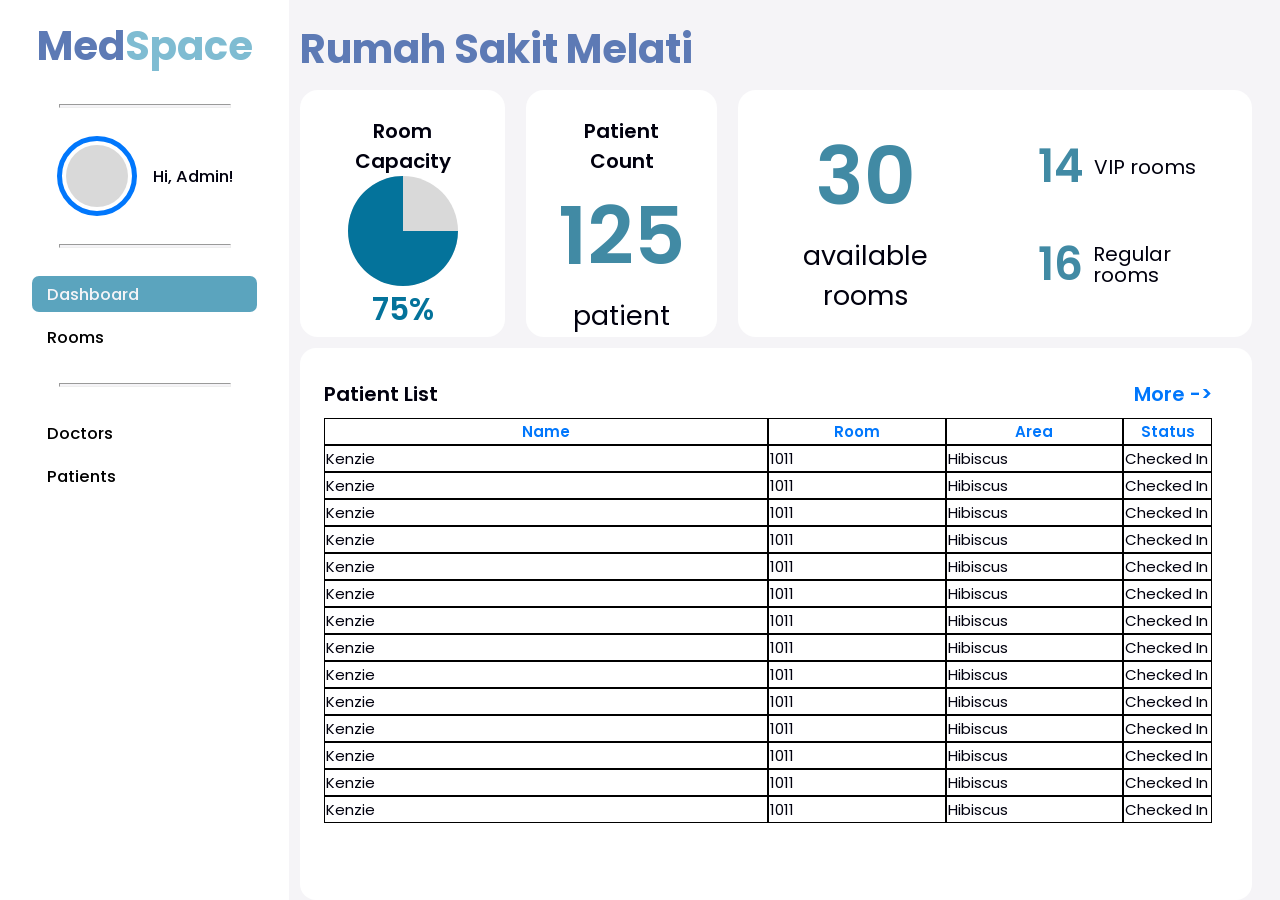
==== final/index.html @ 4d07989c "Finalize" ====
<!DOCTYPE html>
<html lang="en">
<head>
    <meta charset="UTF-8">
    <meta name="viewport" content="width=device-width, initial-scale=1.0">
    <title>Dashboard</title>
    <link href="css/style.css" rel="stylesheet">
    <link rel="preconnect" href="https://fonts.gstatic.com" crossorigin>
    <link href="https://fonts.googleapis.com/css2?family=Poppins:ital,wght@0,100;0,200;0,300;0,400;0,500;0,600;0,700;0,800;0,900;1,100;1,200;1,300;1,400;1,500;1,600;1,700;1,800;1,900&display=swap" rel="stylesheet">

</head>
<body>
    <nav>
        <div class="no-margin">
            <span class="Med">Med</span><span Class="Space">Space</span>
        </div>
        <div class="flex-row list-a">
                <div class = "active box-nav no-margin">
                    <a href="index.html"><p class="no-margin ">Dashboard</p></a>
                </div>
    
                
                    <div class = "nonactive box-nav no-margin">
                        <a href="room.html"><p class="no-margin ">Rooms</p></a>
                    </div>
                
                <div class = "nonactive box-nav no-margin">
                    <a href="docter.html"><p class="no-margin ">Doctors</p></a>
                </div>
    
                
                    <div class = "nonactive box-nav no-margin">
                        <a href="patient.html"><p class="no-margin "> Patients</p></a>
                    </div>
                
        </div>
    </nav>
    <div class="flex-all">
        <aside class="flex-col noscroll">
            <h1 class="no-margin"><span class="Med">Med</span><span Class="Space">Space</span></h1>
            <hr class="no-margin">
            <div class="admin-profile flex-row">
                <svg class="profile-pic" xmlns="http://www.w3.org/2000/svg" width="80" height="80" viewBox="0 0 80 80" fill="none">
                <circle cx="40" cy="40" r="31" fill="#D9D9D9"/>
                <circle cx="40" cy="40" r="37.5" stroke="#0177FC" stroke-width="5"/>
                </svg>
    
                <div class="namadiv">
                    <h2 class="nama">Hi, Admin!</h2>
                </div>
            </div>
            <hr class="no-margin">
    
            <div class="no-margin bounding-box">
                <div class = "active box no-margin">
                    <a href="index.html"><p class="no-margin ">Dashboard</p></a>
                </div>
    
                <div class="no-margin bounding-box">
                    <div class = "nonactive box no-margin">
                        <a href="room.html"><p class="no-margin ">Rooms</p></a>
                    </div>
                </div>
            </div>
    
            <hr class="no-margin">
    
            <div class="no-margin bounding-box">
                <div class = "nonactive box no-margin">
                    <a href="docter.html"><p class="no-margin ">Doctors</p></a>
                </div>
    
                <div class="no-margin bounding-box">
                    <div class = "nonactive box no-margin">
                        <a href="patient.html"><p class="no-margin ">Patients</p></a>
                    </div>
                </div>
            </div>
        </aside>

        <!-------DASHBOARD------>

        <div class="dashboard-frame">
            <h1 class="no-margin bigger-logo"><span Class="Hos-Name">Rumah Sakit Melati</span></h1>

            <div class="info-frame">
                <div class="info-isi">
                    <h2 class="no-margin info-title">Room Capacity</h2>
                    <div class="circle no-margin">
                        <svg xmlns="http://www.w3.org/2000/svg" width="110" height="110" viewBox="0 0 110 110" fill="none">
                            <circle cx="55" cy="55" r="55" fill="#D9D9D9"/>
                            <path d="M110 55C110 65.878 106.774 76.5117 100.731 85.5564C94.6874 94.6011 86.0975 101.651 76.0476 105.813C65.9977 109.976 54.939 111.065 44.27 108.943C33.6011 106.821 23.801 101.583 16.1091 93.8909C8.41724 86.199 3.179 76.3989 1.05681 65.73C-1.06538 55.061 0.023806 44.0023 4.18663 33.9524C8.34945 23.9025 15.3989 15.3126 24.4436 9.26917C33.4883 3.22569 44.122 -1.29719e-07 55 0L55 55H110Z" fill="#04739B"/>
                          </svg>
                        </div>
                    <h3 class="no-margin info-detail" id="percentage">75%</h3>
                </div>

                <div class="info-isi">
                    <h2 class="no-margin info-title">Patient Count</h2>
                    <h4 class="patient-count no-margin">125</h4>
                    <h3 class="no-margin info-detail" id="patient-label">patient</h3>
                </div>

                <div class="info-isi ">
                    <!-- <h2 class="no-margin info-title">Room Count</h2>
                    <h4 class="patient-count no-margin">30</h4>
                    <h3 class="no-margin info-detail" id="patient-label">available rooms</h3> -->

                    <div class="count">
                        <div class="text-count1">
                            <h4 class="patient-count no-margin">30</h4>
                            <h3 class="no-margin info-detail" id="patient-label">available rooms</h3>
                        </div>

                        <div class="text-container">
                            <div class="text-count2">
                                <h4 class="room-count no-margin">14</h4>
                                <h3 class="no-margin info-detail" id="room-label">VIP rooms</h3>
                            </div>

                            <div class="text-count2">
                                <h4 class="room-count no-margin">16</h4>
                                <h3 class="no-margin info-detail" id="room-label">Regular rooms</h3>
                            </div>
                        </div>

                    </div>
                </div>
            </div>

            <div class="tabel-pasien">
                <div class="header-patient">
                    <h5 class="no-margin" id="patient-list">Patient List</h5>
                    <a class="button-text">More -></a>
                </div>
                <table>
                    <tr>
                        <th class="header-table table-name">Name</th>
                        <th class="header-table table-room">Room</th>
                        <th class="header-table table-area">Area</th>
                        <th class="header-table table-status">Status</th>
                    </tr>

                    <tr>
                        <td class="data-table table-name">Kenzie</th>
                        <td class="data-table table-room">1011</td>
                        <td class="data-table table-area">Hibiscus</td>
                        <td class="data-table table-status">Checked In</td>
                    </tr>
                    <tr>
                        <td class="data-table table-name">Kenzie</th>
                        <td class="data-table table-room">1011</td>
                        <td class="data-table table-area">Hibiscus</td>
                        <td class="data-table table-status">Checked In</td>
                    </tr>
                    <tr>
                        <td class="data-table table-name">Kenzie</th>
                        <td class="data-table table-room">1011</td>
                        <td class="data-table table-area">Hibiscus</td>
                        <td class="data-table table-status">Checked In</td>
                    </tr>
                    <tr>
                        <td class="data-table table-name">Kenzie</th>
                        <td class="data-table table-room">1011</td>
                        <td class="data-table table-area">Hibiscus</td>
                        <td class="data-table table-status">Checked In</td>
                    </tr>
                    <tr>
                        <td class="data-table table-name">Kenzie</th>
                        <td class="data-table table-room">1011</td>
                        <td class="data-table table-area">Hibiscus</td>
                        <td class="data-table table-status">Checked In</td>
                    </tr>
                    <tr>
                        <td class="data-table table-name">Kenzie</th>
                        <td class="data-table table-room">1011</td>
                        <td class="data-table table-area">Hibiscus</td>
                        <td class="data-table table-status">Checked In</td>
                    </tr>
                    <tr>
                        <td class="data-table table-name">Kenzie</th>
                        <td class="data-table table-room">1011</td>
                        <td class="data-table table-area">Hibiscus</td>
                        <td class="data-table table-status">Checked In</td>
                    </tr>
                    <tr>
                        <td class="data-table table-name">Kenzie</th>
                        <td class="data-table table-room">1011</td>
                        <td class="data-table table-area">Hibiscus</td>
                        <td class="data-table table-status">Checked In</td>
                    </tr>
                    <tr>
                        <td class="data-table table-name">Kenzie</th>
                        <td class="data-table table-room">1011</td>
                        <td class="data-table table-area">Hibiscus</td>
                        <td class="data-table table-status">Checked In</td>
                    </tr>
                    <tr>
                        <td class="data-table table-name">Kenzie</th>
                        <td class="data-table table-room">1011</td>
                        <td class="data-table table-area">Hibiscus</td>
                        <td class="data-table table-status">Checked In</td>
                    </tr>
                    <tr></tr>
                        <td class="data-table table-name">Kenzie</th>
                        <td class="data-table table-room">1011</td>
                        <td class="data-table table-area">Hibiscus</td>
                        <td class="data-table table-status">Checked In</td>
                    </tr>
                    <tr>
                        <td class="data-table table-name">Kenzie</th>
                        <td class="data-table table-room">1011</td>
                        <td class="data-table table-area">Hibiscus</td>
                        <td class="data-table table-status">Checked In</td>
                    </tr>
                    <tr>
                        <td class="data-table table-name">Kenzie</th>
                        <td class="data-table table-room">1011</td>
                        <td class="data-table table-area">Hibiscus</td>
                        <td class="data-table table-status">Checked In</td>
                    </tr>
                    <tr>
                        <td class="data-table table-name">Kenzie</th>
                        <td class="data-table table-room">1011</td>
                        <td class="data-table table-area">Hibiscus</td>
                        <td class="data-table table-status">Checked In</td>
                        </tr>
                </table>
            </div>
        </div>
    </div>
        
    
</body>
</html>
---- final/css/style.css ----
@import url('https://fonts.googleapis.com/css2?family=Poppins:ital,wght@0,100;0,200;0,300;0,400;0,500;0,600;0,700;0,800;0,900;1,100;1,200;1,300;1,400;1,500;1,600;1,700;1,800;1,900&display=swap');



nav {
    visibility: hidden;
    width: 100%;
    background-color: #fff;
    margin-top: 0;
    display: flex;
    justify-content: space-around;
    padding: 1rem;
    position: fixed;
    top: 0;
    margin-bottom: 2rem;
}

.list-a {
    align-items: stretch;
}

.box-nav {
    width: 100% !important;
    display: flex;
    justify-content: center;
    align-items: center;
    gap: 5px;
    border-radius: 7px;
}

.no-margin {
    margin: 0;
    padding: 0;
}

.flex-all {
    width: 100vw;
    height: 100vh;
    margin: 0;
    padding: 0;
    background: #F5F4F7;
    display: flex;
    align-items: center;
    flex-direction: row;
    flex-shrink: 0;
    min-height: 0;
    flex: 1;
}

body {
    width: 100vw;
    height: 100vh;
    margin: 0;
    padding: 0;
    background: #F5F4F7;
}

aside {
    visibility: visible;
    width: fit-content;
    background-color: #fff;
    margin-top: 0;
    padding: 1rem 2rem;
    /* z-index: 2; */
    flex: 0 0 239px;
    /* visibility: hidden; */
}

.flex-row {
    display: flex;
    flex-direction: row;
    align-items: center;
    gap: var(--gap, 1rem);
}

.flex-col {
    display: flex;
    flex-direction: column;
    align-items: center;
    gap: 28px;
}

.login-form {
    width: 20em;
    margin: auto;
}



.nama {
    color: #00000E;
    font-family: Poppins;
    font-size: 16.69px;
    font-style: normal;
    font-weight: 500;
    line-height: normal;
}

.namadiv {
    vertical-align: middle;
}

.profile-pic {
    width: 80px;
    height: 80px;
}

hr {
    width: 170px;
    height: 2px;
    background: #F5F4F7;
}

.Med {
    color: #5D7AB5;
    font-family: Poppins;
    font-size: 40px;
    font-style: normal;
    font-weight: 700;
    line-height: normal;
}

.Hos-Name {
    color: #5D7AB5;
    font-family: Poppins;
    font-size: 40px;
    font-style: normal;
    font-weight: 700;
    line-height: normal;
}

.Space {
    color: #7FBCD2;
    font-family: Poppins;
    font-size: 40px;
    font-style: normal;
    font-weight: 700;
    line-height: normal;
}

.admin-profile {
    width: fit-content;
    height: 80px;
}

.bounding-box {
    display: flex;
    flex-direction: column;
    align-items: flex-start;
    gap: 7px;
}

.box {
    display: flex;
    width: 205px;
    padding: 5px 5px 5px 15px;
    align-items: center;
    gap: 5px;
    border-radius: 7px;
}

.active {
    background: rgba(4, 115, 155, 0.65);
}

.active a {
    color: #F5F4F7;
    font-family: Poppins;
    font-size: 16.69px;
    font-style: normal;
    font-weight: 500;
    line-height: normal;
}

.nonactive a {
    color: #000000;
    font-family: Poppins;
    font-size: 16.69px;
    font-style: normal;
    font-weight: 500;
    line-height: normal;
}

/* .link-active {
    color: #F5F4F7;
    font-family: Poppins;
    font-size: 16.69px;
    font-style: normal;
    font-weight: 500;
    line-height: normal;
}

.link-nonactive {
    color: #000000;
    font-family: Poppins;
    font-size: 16.69px;
    font-style: normal;
    font-weight: 500;
    line-height: normal;
} */

a {
    text-decoration: none;
}

.noscroll {
    height: 100vh;
    position: fixed;
    top: 0;
    bottom: 0;
    overflow-y: scroll;
    overflow-x: hidden;
}

.dashboard-frame {
    display: flex;
    width: 76vw;
    padding: 5px 28px 0px 0px;
    flex-direction: column;
    justify-content: center;
    align-items: flex-start;
    gap: 11px;
    flex-shrink: 0;
    align-self: stretch;


    min-height: 0;
    flex: 1;
    /* overflow-y: auto; */
    margin-left: 300px;
}

.bigger-logo {
    font-size: 64px;
}

.info-frame {
    display: flex;
    align-items: flex-start;
    gap: 21px;
    height: 247px;
    align-self: stretch;
    flex-basis: 5;
    flex-shrink: 0;
}

.info-isi {
    display: flex;
    padding: 26px 29px;
    flex-direction: column;
    justify-content: space-between;
    align-items: center;
    align-self: stretch;
    border-radius: 18px;
    background: #FFF;

}

.circle {
    display: flex;
    flex: 1 1 auto;
    justify-content: center;
    align-items: center;
}

.info-title {
    color: #00000E;
    font-family: Poppins;
    font-size: 20px;
    font-style: normal;
    font-weight: 600;
    line-height: normal;
    text-align: center;
}

.info-detail {
    color: #04739B;
    font-family: Poppins;
    font-size: 31.217px;
    font-style: normal;
    font-weight: 600;
    line-height: normal;
}

.patient-count {
    color: #418AA4;
    text-align: center;
    font-family: Poppins;
    font-size: 80.362px;
    font-style: normal;
    font-weight: 600;
    line-height: normal;
}

#patient-label {
    color: #00000E;
    text-align: center;
    font-family: Poppins;
    font-size: 26.93px;
    font-style: normal;
    font-weight: 400;
    line-height: normal;
}

.count {
    display: flex;
    justify-content: center;
    align-items: center;
    gap: 73px;
}

.isi-big {
    display: flex;
    padding: 23px 37px;
    flex-direction: column;
    align-items: center;
    flex: 1 0 0;
    align-self: stretch;
}

.text-container {
    display: flex;
    flex-direction: column;
    align-items: flex-start;
    gap: 30px;
}

.text-count2 {
    display: flex;
    align-items: center;
    gap: 10px;
}

.room-count {
    color: #418AA4;
    text-align: center;
    font-family: Poppins;
    font-size: 45.162px;
    font-style: normal;
    font-weight: 600;
    line-height: normal;

}

#room-label {
    color: #00000E;
    font-family: Poppins;
    font-size: 20px;
    font-style: normal;
    font-weight: 400;
    line-height: 104%;
    /* 17.607px */
    text-align: left;
}

.tabel-pasien {
    display: flex;
    padding: 31px 40px 31px 24px;
    flex-direction: column;
    align-items: center;
    gap: 9px;
    align-self: stretch;
    border-radius: 16px;
    background: #FFF;

    flex: 1;
    overflow-y: auto;
}

table {
    width: 100%;
    border-spacing: 0;
}

.header-patient {
    display: flex;
    justify-content: space-between;
    align-items: flex-start;
    align-self: stretch;
}

#patient-list {
    color: #00000E;
    font-family: Poppins;
    font-size: 20px;
    font-style: normal;
    font-weight: 600;
    line-height: normal;
}

.button-text {
    color: #0177FC;
    text-align: right;
    font-family: Poppins;
    font-size: 20px;
    font-style: normal;
    font-weight: 600;
    line-height: normal;
}

.header-table {
    color: #0177FC;
    text-align: center;
    font-family: Poppins;
    font-size: 15px;
    font-style: normal;
    font-weight: 600;
    line-height: normal;
}

.table-name {
    width: 50%
}

.table-room {
    width: 20%
}

.table-area {
    width: 20%
}

.table-status {
    width: 10%
}

th,
td {
    border: #000000 1px solid;
}

.data-table {
    color: #00000E;
    font-family: Poppins;
    font-size: 15px;
    font-style: normal;
    font-weight: 400;
    line-height: normal;
}

.heading1 {
    gap: 0 !important;
    align-items: flex-start;
}

.sublocation {
    color: #000;
    font-family: Poppins;
    font-size: 20px;
    font-style: normal;
    font-weight: 500;
    line-height: normal;
}

.room-number {
    color: #FFF;
    font-family: Poppins;
    font-size: 20px;
    font-style: normal;
    font-weight: 500;
    line-height: normal;
}

.availabilty {
    color: #FFF;
    font-family: Poppins;
    font-size: 15px;
    font-style: normal;
    font-weight: 500;
    line-height: normal;
}

.room-frame {
    display: flex;
    width: 71px !important;
    height: 53px !important;
    padding: 16px 60px;
    flex-direction: column;
    justify-content: center;
    align-items: center;
    flex-shrink: 0;
}

.avail {
    background: #04739B;
}

.flex-wrap {
    display: flex;
    align-items: flex-start;
    align-content: flex-start;
    gap: 20px;
    flex: 1 0 0;
    align-self: stretch;
    flex-wrap: wrap;
    flex: 1;
    overflow-y: auto;
}

.no-avail {
    background: #7FBCD2;
}

/* DIALOG */

dialog {
    position: absolute;
    top: 0;
    bottom: 0;
    left: 0;
    right: 0;

    margin: auto;
    padding: 2em 4em;
    border-width: 0;
}

dialog>table {
    margin-top: 1em;
    margin-bottom: 1em;
}

dialog td {
    border-width: 0 !important;
}

dialog button {
    width: 100%;
    padding: .7em;
    background-color: #7FBCD2;
    color: #fff;
    border: none;
    border-radius: 5px;
    font-size: 1.2em;
    font-weight: bold;
    cursor: pointer;
    transition: background-color 0.3s;
}

dialog button:hover {
    background-color: #5D7AB5;
}

.dropdown {
    width: 100%;
}

.dropdown select {
    width: 109%;
    padding: 5px;
}

.button-row {
    margin-top: 1em;
    width: 100%;
}

td input {
    width: 100%;
    padding: 5px;
}



#nosave {
    background: rgba(165, 71, 71, 0.0);
    border: 2px solid #6e060d;
    color: #6e060d;
}

#nosave:hover {
    background: #9B040D;
    color: #FFF
}

/* LOGIN PAGE */


form input[type="submit"] {
    width: 100%;
    padding: .7em;
    background-color: #7FBCD2;
    color: #fff;
    border: none;
    border-radius: 5px;
    font-size: 1.2em;
    font-weight: bold;
    cursor: pointer;
    transition: background-color 0.3s;
}

form input[type="submit"]:hover {
    background-color: #5D7AB5;
}

.body-login {
    display: flex;
    justify-content: center;
    align-items: center;
    height: 100vh;
}

/* FORMS */
form {
    width: 100%;
    display: flex;
    flex-direction: column;
    align-items: center;
}

.field {
    display: flex;
    width: calc(100% - 2em);
    padding: 0.5em 1em;
    justify-content: center;
    align-items: center;
    border-radius: .5em;
    background: rgba(127, 188, 210, 0.25);
    box-shadow: none !important;
    border: none !important;
}

.login-button {
    margin-top: 1.2em;
    width: 70% !important;
    align-self: auto;
}

.login-field {
    margin: 0 0 2em 0;
    height: 3em;
}

.field::placeholder {
    color: #929292;
    font-family: Poppins;
    font-size: 1em;
    font-style: normal;
    font-weight: 600;
    line-height: normal;
}

input[type="email"]:focus, input[type="password"] {
    border: .2em solid #7FBCD2;
}

/* @media (min-width: 799px) {
    .text-container {
        visibility: hidden;
    }
} */

@media (max-width: 768px) {
    nav {
        visibility: visible;
    }

    aside {
        visibility: hidden;
    }

    .text-container {
        visibility: visible;
    }

    .dashboard-frame {
        min-height: 0;
        flex: 1;
        overflow-y: auto;
        margin: 2em;
        margin-top: 5em;
        padding: 0;
    }

    .flex-all {
        min-height: 0;
        flex: 1;
    }

    .box-nav a p {
        font-size: small;
    }

    .list-a a p {
        text-align: center;
        padding: 0 10px;
    }

    .info-frame {
        flex-wrap: wrap;
        height: fit-content;
    }

    .info-isi {
        width: 40%;
        justify-content: space-around;
    }
}

@media (min-width: 576px) {}
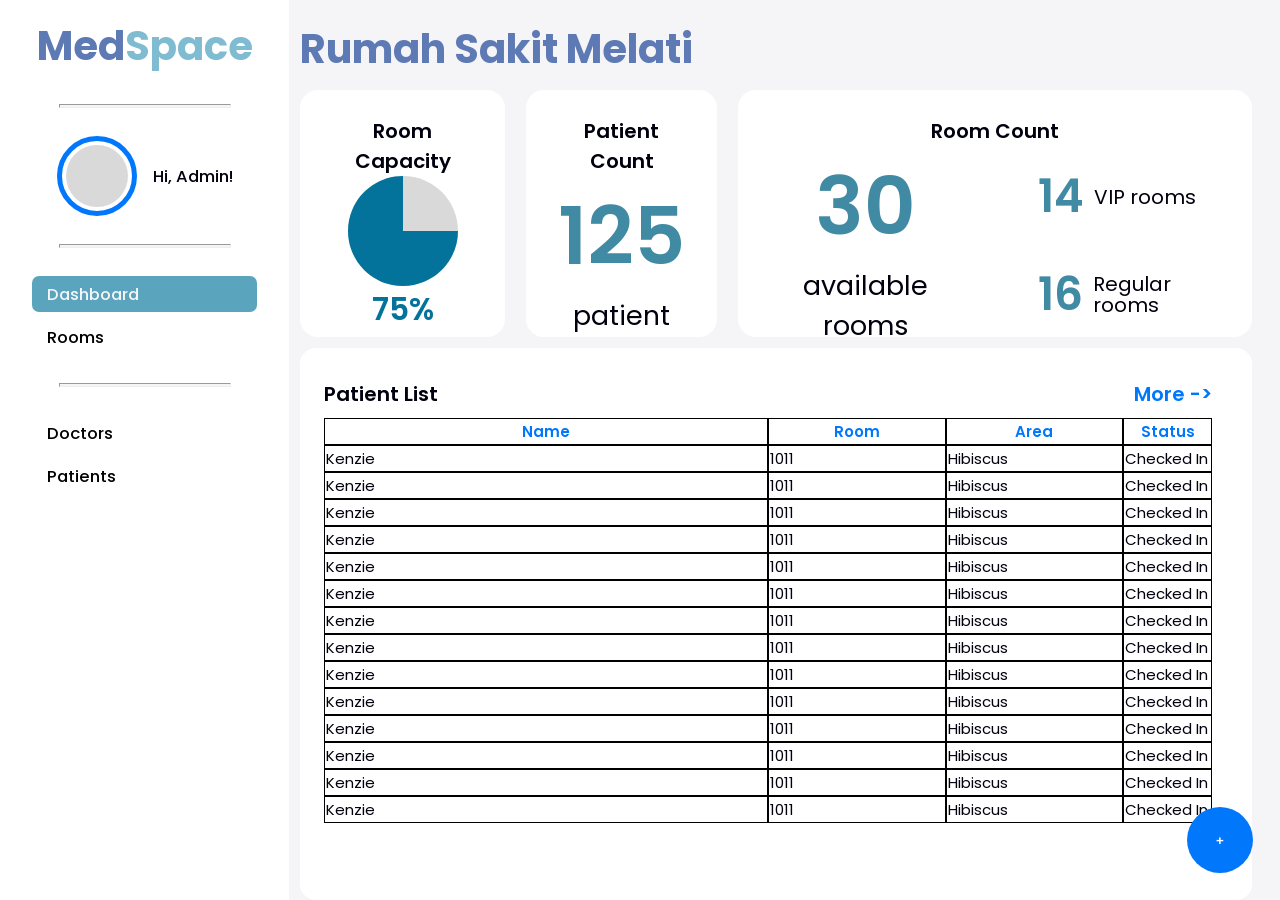
==== commit a9d8ba3e: "Styling Form" ====
--- a/final/index.html
+++ b/final/index.html
@@ -10,6 +10,53 @@
 
 </head>
 <body>
+    <!-- BUTTON ADD -->
+    <button id="add-reserve" onclick="openReserveDialog()">+</button>
+    <!-- BUTTON ADD END -->
+
+    <!-- DIALOG RESERVASI -->
+    <dialog id="reserve">
+        <h1 class="no-margin Hos-Name">Reservation Form</h1>
+        <form action="" id="data">
+            <label for="fullname">Full Name</label>
+            <input type="text" name="fullname" class="field" placeholder="">
+            <table>
+                <tr>
+                    <td class="data-table table-name">Name:</td>
+                    <td class="data-table table-name"></td>
+                </tr>
+
+                <tr>
+                    <td class="data-table table-area">Area:</td>
+                    <td class="data-table table-area">
+                        <div class="dropdown field">
+                            <select name="input2">
+                                <option value="Option1">Hibiscus</option>
+                                <option value="Option2">Orchard</option>
+                                <option value="Option3">Bloom</option>
+                            </select>
+                        </div>
+                    </td>
+                </tr>
+
+                <tr>
+                    <td class="data-table table-status">Date Checked In:</td>
+                    <td class="data-table table-status"><input type="date" name="Check In Date"
+                            pattern="yyyy-mm-dd"></td>
+                </tr>
+            </table>
+
+            <div class="flex-row button-row">
+                <button id="nosave" onclick="closeDialog('avail')">Don't Save</button>
+                <button id="submit-button" type="submit">Save</button>
+            </div>
+
+        </form>
+
+
+    </dialog>
+    <!-- END DIALOG -->
+
     <nav>
         <div class="no-margin">
             <span class="Med">Med</span><span Class="Space">Space</span>
@@ -85,7 +132,7 @@
 
             <div class="info-frame">
                 <div class="info-isi">
-                    <h2 class="no-margin info-title">Room Capacity</h2>
+                    <h2 class="no-margin info-title" onclick="">Room Capacity</h2>
                     <div class="circle no-margin">
                         <svg xmlns="http://www.w3.org/2000/svg" width="110" height="110" viewBox="0 0 110 110" fill="none">
                             <circle cx="55" cy="55" r="55" fill="#D9D9D9"/>
@@ -102,8 +149,8 @@
                 </div>
 
                 <div class="info-isi ">
-                    <!-- <h2 class="no-margin info-title">Room Count</h2>
-                    <h4 class="patient-count no-margin">30</h4>
+                    <h2 class="no-margin info-title">Room Count</h2>
+                    <!-- <h4 class="patient-count no-margin">30</h4>
                     <h3 class="no-margin info-detail" id="patient-label">available rooms</h3> -->
 
                     <div class="count">
@@ -230,6 +277,8 @@
         </div>
     </div>
         
+    <script src="js/index.js"></script>
+    
     
 </body>
 </html>
--- a/final/css/style.css
+++ b/final/css/style.css
@@ -644,6 +644,32 @@
     border: .2em solid #7FBCD2;
 }
 
+  
+#add-reserve {
+    position: absolute;
+    bottom: 2em; /* Adjust top position as needed */
+    right: 2em; /* Adjust left position as needed */
+    display: flex;
+    width: 5em;
+    height: 5em;
+    flex-direction: column;
+    justify-content: center;
+    align-items: center;
+    border-radius: calc(5em/2);
+    background: #0177FC;
+    color: white;
+    box-shadow: none;
+    /* font-size: 1.2em; */
+    font-weight: bold;
+    cursor: pointer;
+    transition: background-color 0.3s;
+    border: none;
+  }
+
+  #add-reserve:hover {
+    background-color: #5D7AB5;
+  }
+
 /* @media (min-width: 799px) {
     .text-container {
         visibility: hidden;
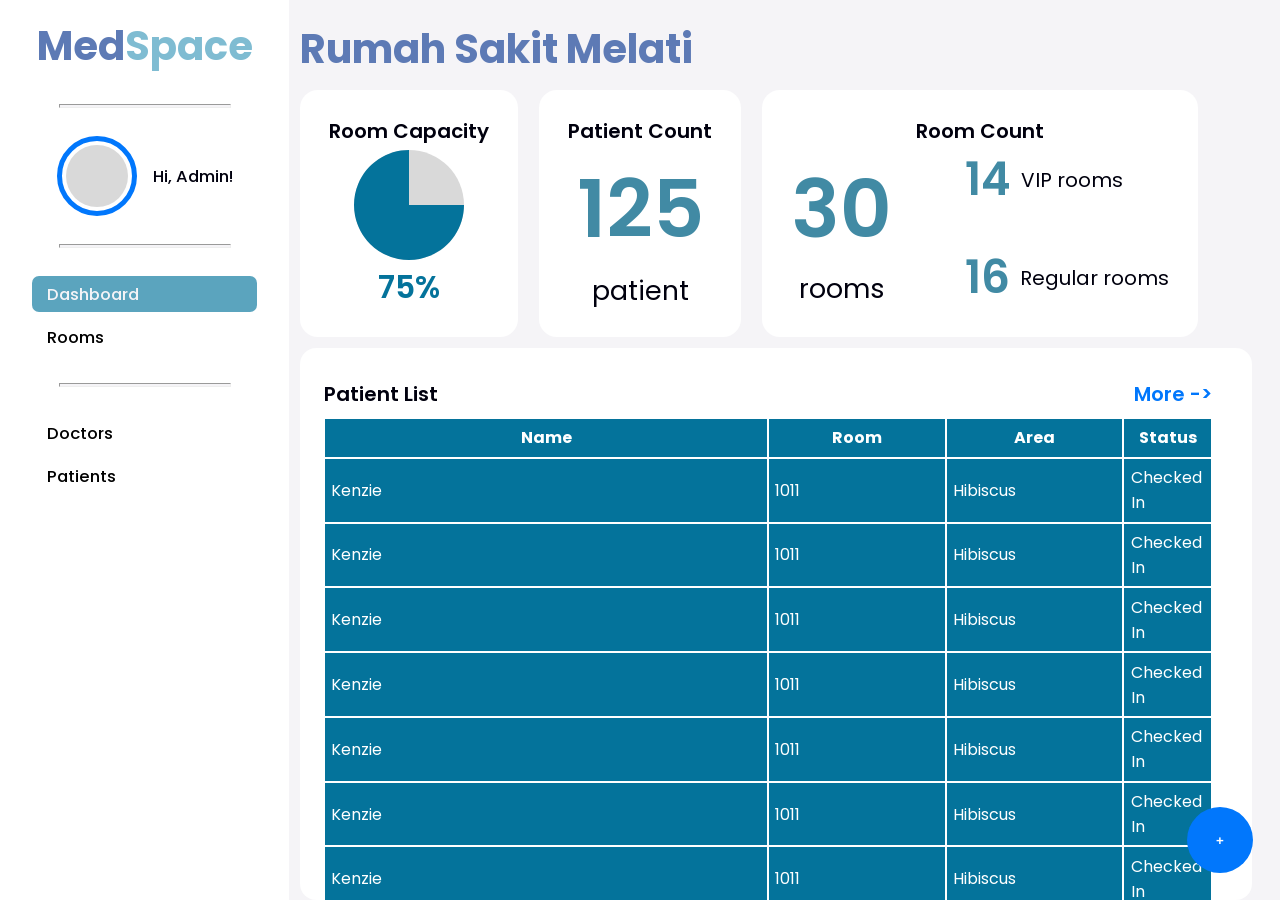
==== commit 0f2e5e05: "Styling Index" ====
--- a/final/index.html
+++ b/final/index.html
@@ -17,9 +17,92 @@
     <!-- DIALOG RESERVASI -->
     <dialog id="reserve">
         <h1 class="no-margin Hos-Name">Reservation Form</h1>
-        <form action="" id="data">
-            <label for="fullname">Full Name</label>
-            <input type="text" name="fullname" class="field" placeholder="">
+        <form action="" id="DataPasien">
+            <table cellspacing="4" style="margin-top: 10px;">
+                <tr>
+                    <td>Full Name</td>
+                    <td>
+                        <input type="text" id="name" name="name" required>
+                    </td>
+                </tr>
+
+                <tr>
+                    <td>Address</td>
+                    <td>
+                        <textarea cols="20" rows="5" id="alamat" name="alamat" required></textarea>
+                    </td>
+                </tr>
+
+                <tr>
+                    <td>Date Of Birth</td>
+                    <td>
+                        <input type="date" id="tanggal_lahir" name="tanggal_lahir" required>
+                    </td>
+                    <td>City</td>
+                    <td>
+                        <input type="text" id="tempat_lahir" name="tempat_lahir" required>
+                    </td>
+                </tr>
+
+                <tr>
+                    <td>Phone Number</td>
+                    <td>
+                        <input type="number" id="no_hp" name="no_hp" required>
+                    </td>
+                </tr>
+
+                <tr>
+                    <td>Room Number</td>
+                    <td>
+                        <select id="room_number" name="room_number" required>
+                            <option value="R501" selected>R501</option>
+                            <option value="R502" selected>R502</option>
+                            <option value="R503" selected>R503</option>
+                            <option value="R504" selected>R504</option>
+                            <option value="R505" selected>R505</option>
+                            <option value="R506" selected>R506</option>
+                            <option value="R507" selected>R507</option>
+                            <option value="R508" selected>R508</option>
+                            <option value="R509" selected>R509</option>
+                            <option value="R510" selected>R510</option>
+                            <option value="R511" selected>R511</option>
+                            <option value="R512" selected>R512</option>
+                            <option value="R513" selected>R513</option>
+                            <option value="R514" selected>R514</option>
+                            <option value="R515" selected>R515</option>
+                            <option value="R516" selected>R516</option>
+                            <option value="R517" selected>R517</option>
+                            <option value="R518" selected>R518</option>
+                            <option value="R519" selected>R519</option>
+                            <option value="R520" selected>R520</option>
+                            <option value="R521" selected>R521</option>
+                        </select>
+                    </td>
+                    <td>Goldar</td>
+                    <td>
+                        <select id="goldar" name="goldar" required>
+                            <option value="A+" selected>A+</option>
+                            <option value="B+" selected>B+</option>
+                            <option value="AB+" selected>AB+</option>
+                            <option value="O+" selected>O+</option>
+                            <option value="A-" selected>A-</option>
+                            <option value="B-" selected>B-</option>
+                            <option value="AB-" selected>AB-</option>
+                            <option value="O-" selected>O-</option>
+                        </select>
+                    </td>
+                </tr>
+
+                <tr>
+                    <td>
+                        <button type="submit" onclick="submitForm()">Done</button>
+                    </td>
+                </tr>
+            </table>
+        </form>
+
+            <!--<label for="fullname">Full Name</label>
+            <input type="text" id="name" name="name" required>
             <table>
                 <tr>
                     <td class="data-table table-name">Name:</td>
@@ -49,11 +132,7 @@
             <div class="flex-row button-row">
                 <button id="nosave" onclick="closeDialog('avail')">Don't Save</button>
                 <button id="submit-button" type="submit">Save</button>
-            </div>
-
-        </form>
-
-
+            </div>-->
     </dialog>
     <!-- END DIALOG -->
 
@@ -156,10 +235,10 @@
                     <div class="count">
                         <div class="text-count1">
                             <h4 class="patient-count no-margin">30</h4>
-                            <h3 class="no-margin info-detail" id="patient-label">available rooms</h3>
+                            <h3 class="no-margin info-detail" id="patient-label">rooms</h3>
                         </div>
 
-                        <div class="text-container">
+                        <div class="text-container" id="room-details">
                             <div class="text-count2">
                                 <h4 class="room-count no-margin">14</h4>
                                 <h3 class="no-margin info-detail" id="room-label">VIP rooms</h3>
@@ -281,4 +360,4 @@
     
     
 </body>
-</html>+</html>
--- a/final/css/style.css
+++ b/final/css/style.css
@@ -398,7 +398,7 @@
     line-height: normal;
 }
 
-.header-table {
+/* .header-table {
     color: #0177FC;
     text-align: center;
     font-family: Poppins;
@@ -406,7 +406,7 @@
     font-style: normal;
     font-weight: 600;
     line-height: normal;
-}
+} */
 
 .table-name {
     width: 50%
@@ -424,7 +424,7 @@
     width: 10%
 }
 
-th,
+/* th,
 td {
     border: #000000 1px solid;
 }
@@ -436,7 +436,7 @@
     font-style: normal;
     font-weight: 400;
     line-height: normal;
-}
+} */
 
 .heading1 {
     gap: 0 !important;
@@ -670,11 +670,89 @@
     background-color: #5D7AB5;
   }
 
+/* DOKTER LIST */
+.filter-row {
+    flex-wrap: wrap;
+    gap: .5em
+}
+
+.day-row {
+    flex-wrap: wrap;
+    justify-content: center;
+    gap: .5em
+}
+.filter-button {
+    color: #ffffff;
+    background-color: #7FBCD2;
+    padding: .5em 1em;
+    font-family: Poppins;
+    border-radius: 3em;
+    box-shadow: none !important;
+    border: none;
+    font-weight: 600;
+    font-size: 0.9em;
+    transition: background-color 0.3s;
+  }
+
+  .filter-button:hover {
+    background-color: #5D7AB5;
+  }
+
+  .day-avail{
+    color: #04739B;
+    background-color: #fff;
+    padding: .2em 1em;
+    font-family: Poppins;
+    border-radius: 3em;
+    box-shadow: none !important;
+    border: none;
+    font-weight: 300;
+    font-size: 0.9em;
+  }
+
+
+  table th {
+    font-family: poppins;
+    background-color: #04739B;
+    padding: .4em;
+    border: white 1px solid;
+    color: white !important;
+
+}
+
+table td {
+    font-family: poppins;
+    background-color: #04739B;
+    padding: .4em;
+    border: white 1px solid;
+    color: white !important;
+
+}
+
+.list-name {
+    width: 40%
+}
+.list-specialty{
+    width: 20%
+}
+.list-availability{
+    width: 40%;
+}
+
 /* @media (min-width: 799px) {
     .text-container {
         visibility: hidden;
     }
 } */
+@media (max-width: 1101px) {
+    #room-details {
+        display: none;
+    }
+    .info-isi {
+        flex: 1;
+    }
+}
+
 
 @media (max-width: 768px) {
     nav {
@@ -715,10 +793,11 @@
     .info-frame {
         flex-wrap: wrap;
         height: fit-content;
+        justify-content: center;
     }
 
     .info-isi {
-        width: 40%;
+        /* width: 40%; */
         justify-content: space-around;
     }
 }
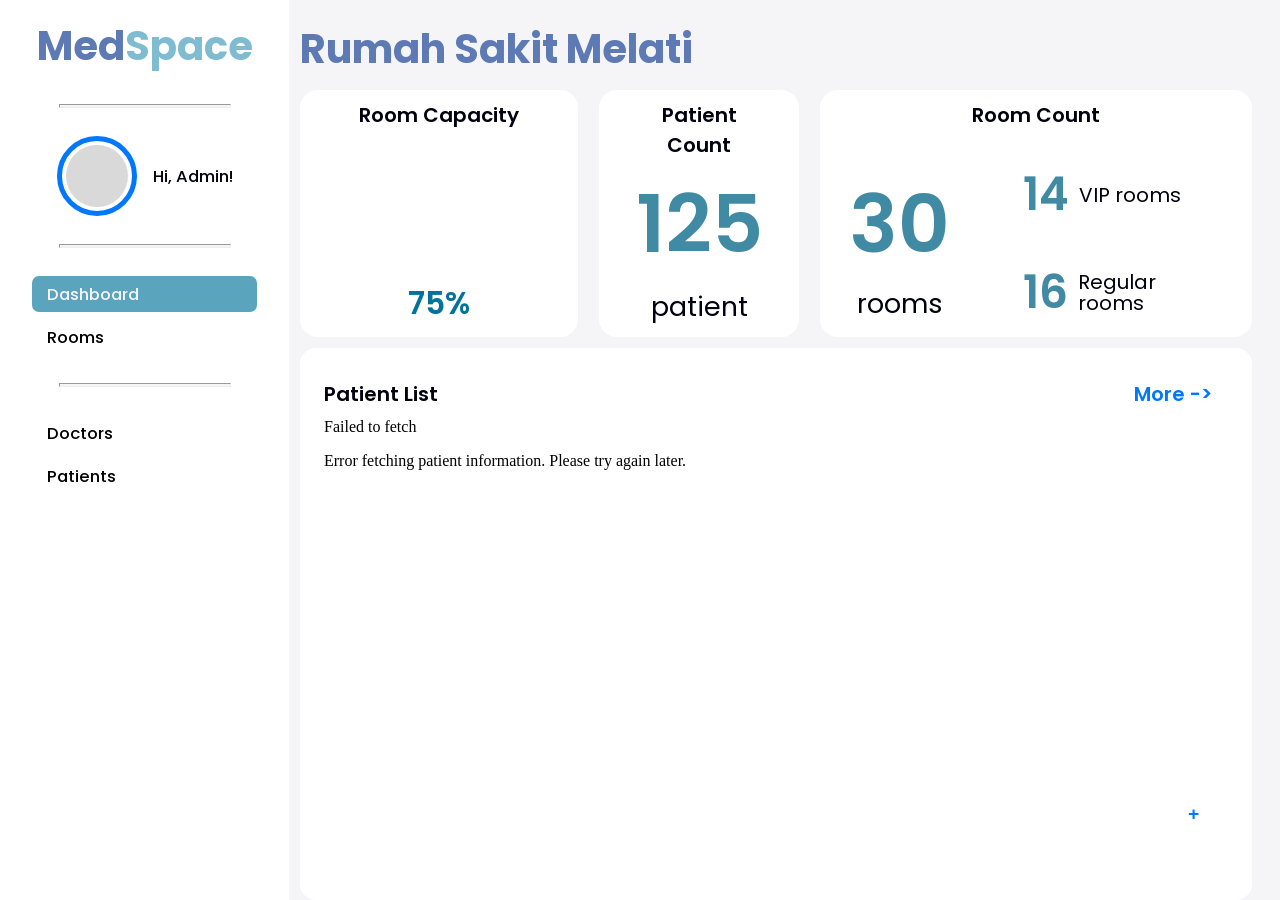
==== commit 378a95d5: "Integrate with backend" ====
--- a/final/index.html
+++ b/final/index.html
@@ -1,138 +1,238 @@
 <!DOCTYPE html>
 <html lang="en">
+
 <head>
     <meta charset="UTF-8">
     <meta name="viewport" content="width=device-width, initial-scale=1.0">
     <title>Dashboard</title>
     <link href="css/style.css" rel="stylesheet">
     <link rel="preconnect" href="https://fonts.gstatic.com" crossorigin>
-    <link href="https://fonts.googleapis.com/css2?family=Poppins:ital,wght@0,100;0,200;0,300;0,400;0,500;0,600;0,700;0,800;0,900;1,100;1,200;1,300;1,400;1,500;1,600;1,700;1,800;1,900&display=swap" rel="stylesheet">
+    <link
+        href="https://fonts.googleapis.com/css2?family=Poppins:ital,wght@0,100;0,200;0,300;0,400;0,500;0,600;0,700;0,800;0,900;1,100;1,200;1,300;1,400;1,500;1,600;1,700;1,800;1,900&display=swap"
+        rel="stylesheet">
 
 </head>
+
 <body>
     <!-- BUTTON ADD -->
-    <button id="add-reserve" onclick="openReserveDialog()">+</button>
+    <button id="add-reserve" class="hello test aja" onclick="showButtons()">+</button>
+    <div class="hiddenbutton" id="hiddenbuttons">
+        <button id="add-patient" onclick="openDialog('reserve')">Add Patient</button>
+        <button id="add-doctor" onclick="openDialog('doctor')">Add Doctor</button>
+        <button id="add-room" onclick="openDialog('room')">Add Room</button>
+    </div>
+
+
     <!-- BUTTON ADD END -->
 
     <!-- DIALOG RESERVASI -->
     <dialog id="reserve">
         <h1 class="no-margin Hos-Name">Reservation Form</h1>
         <form action="" id="DataPasien">
-            <table cellspacing="4" style="margin-top: 10px;">
-                <tr>
-                    <td>Full Name</td>
-                    <td>
-                        <input type="text" id="name" name="name" required>
-                    </td>
-                </tr>
-
-                <tr>
-                    <td>Address</td>
-                    <td>
-                        <textarea cols="20" rows="5" id="alamat" name="alamat" required></textarea>
-                    </td>
-                </tr>
-
-                <tr>
-                    <td>Date Of Birth</td>
-                    <td>
-                        <input type="date" id="tanggal_lahir" name="tanggal_lahir" required>
-                    </td>
-                    <td>City</td>
-                    <td>
-                        <input type="text" id="tempat_lahir" name="tempat_lahir" required>
-                    </td>
-                </tr>
-
-                <tr>
-                    <td>Phone Number</td>
-                    <td>
-                        <input type="number" id="no_hp" name="no_hp" required>
-                    </td>
-                </tr>
-
-                <tr>
-                    <td>Room Number</td>
-                    <td>
-                        <select id="room_number" name="room_number" required>
-                            <option value="R501" selected>R501</option>
-                            <option value="R502" selected>R502</option>
-                            <option value="R503" selected>R503</option>
-                            <option value="R504" selected>R504</option>
-                            <option value="R505" selected>R505</option>
-                            <option value="R506" selected>R506</option>
-                            <option value="R507" selected>R507</option>
-                            <option value="R508" selected>R508</option>
-                            <option value="R509" selected>R509</option>
-                            <option value="R510" selected>R510</option>
-                            <option value="R511" selected>R511</option>
-                            <option value="R512" selected>R512</option>
-                            <option value="R513" selected>R513</option>
-                            <option value="R514" selected>R514</option>
-                            <option value="R515" selected>R515</option>
-                            <option value="R516" selected>R516</option>
-                            <option value="R517" selected>R517</option>
-                            <option value="R518" selected>R518</option>
-                            <option value="R519" selected>R519</option>
-                            <option value="R520" selected>R520</option>
-                            <option value="R521" selected>R521</option>
-                        </select>
-                    </td>
-                    <td>Goldar</td>
-                    <td>
-                        <select id="goldar" name="goldar" required>
-                            <option value="A+" selected>A+</option>
-                            <option value="B+" selected>B+</option>
-                            <option value="AB+" selected>AB+</option>
-                            <option value="O+" selected>O+</option>
-                            <option value="A-" selected>A-</option>
-                            <option value="B-" selected>B-</option>
-                            <option value="AB-" selected>AB-</option>
-                            <option value="O-" selected>O-</option>
-                        </select>
-                    </td>
-                </tr>
-
-                <tr>
-                    <td>
-                        <button type="submit" onclick="submitForm()">Done</button>
-                    </td>
+            <table class="form-table">
+                <tr>
+                    <td class="data-table">Name:</td>
+                    <td class="data-table table-name"><input type="text" name="name-patient" class="field"
+                            placeholder="Name"></td>
+                </tr>
+
+                <tr>
+                    <td class="data-table">Gender:</td>
+                    <td class="data-table table-name">
+                        <div class="flex-row">
+                            <div class="flex-row">
+                                <label>
+                                    <input type="radio" name="gender" value="Male">
+                                    Male
+                                </label>
+                            </div>
+                            <div class="flex-row">
+                                <label>
+                                    <input type="radio" name="gender" value="Female">
+                                    Female
+                                </label>
+                            </div>
+                        </div>
+                    </td>
+                </tr>
+
+                <tr>
+                    <td class="data-table table-name">Address:</td>
+                    <td class="data-table table-name"><textarea class="field" name="address"></textarea></td>
+                </tr>
+
+                <tr>
+                    <td class="data-table table-name">Date of Birth:</td>
+                    <td class="data-table table-name"><input type="date" name="birthdate" class="field"
+                            placeholder="Birthdate"></td>
+                </tr>
+
+                <tr>
+                    <td class="data-table table-name">Place of Birth:</td>
+                    <td class="data-table table-name"><input type="text" name="birthplace" class="field"
+                            placeholder="Place of Birth"></td>
+                </tr>
+
+                <tr>
+                    <td class="data-table table-name">Phone Number</td>
+                    <td class="data-table table-name"><input type="text" name="phone" class="field"
+                            placeholder="Phone Number"></td>
+                </tr>
+
+                <tr>
+                    <td class="data-table table-name">Email</td>
+                    <td class="data-table table-name"><input type="email" name="email" class="field"
+                            placeholder="Email"></td>
+                </tr>
+
+                <tr>
+                    <td class="data-table table-name">Blood Type</td>
+                    <td class="data-table table-name">
+                        <input list="blood-type" name="bloodtype" type="text" placeholder="Blood Type" class="field">
+                        <datalist id="blood-type">
+                            <option value="A+">A+</option>
+                            <option value="A-">A-</option>
+                            <option value="B+">B+</option>
+                            <option value="B-">B-</option>
+                            <option value="O+">O+</option>
+                            <option value="O-">O-</option>
+                            <option value="AB+">AB+</option>
+                            <option value="AB-">AB-</option>
+                        </datalist>
+                    </td>
+                </tr>
+
+                <tr>
+                    <td class="data-table table-name">Room</td>
+                    <td class="data-table table-name">
+                        <input list="room" name="room" type="text" placeholder="Room" class="field">
+                        <datalist id="room">
+                        </datalist>
+                    </td>
+                </tr>
+
+                <tr>
+                    <td class="data-table table-name">Check in Date:</td>
+                    <td class="data-table table-name"><input type="date" name="checkindate" class="field"
+                            placeholder="Check in Date"></td>
                 </tr>
             </table>
+
+            <div class="flex-row button-row">
+                <button id="nosave" onclick="closeDialog('reserve')">Don't Save</button>
+                <button id="submit-button" type="submit">Save</button>
+            </div>
         </form>
-
-            <!--<label for="fullname">Full Name</label>
-            <input type="text" id="name" name="name" required>
-            <table>
-                <tr>
-                    <td class="data-table table-name">Name:</td>
-                    <td class="data-table table-name"></td>
-                </tr>
-
-                <tr>
-                    <td class="data-table table-area">Area:</td>
-                    <td class="data-table table-area">
-                        <div class="dropdown field">
-                            <select name="input2">
-                                <option value="Option1">Hibiscus</option>
-                                <option value="Option2">Orchard</option>
-                                <option value="Option3">Bloom</option>
-                            </select>
-                        </div>
-                    </td>
-                </tr>
-
-                <tr>
-                    <td class="data-table table-status">Date Checked In:</td>
-                    <td class="data-table table-status"><input type="date" name="Check In Date"
-                            pattern="yyyy-mm-dd"></td>
-                </tr>
+    </dialog>
+
+    <dialog id="doctor">
+        <h1 class="no-margin Hos-Name">Add Doctor</h1>
+        <form action="" id="DataDokter">
+            <table class="form-table">
+                <tr>
+                    <td class="data-table">Name:</td>
+                    <td class="data-table table-name"><input type="text" name="Name" class="field" placeholder="Name">
+                    </td>
+                </tr>
+
+                <tr>
+                    <td class="data-table table-name">Address:</td>
+                    <td class="data-table table-name"><textarea class="field"></textarea></td>
+                </tr>
+
+                <tr>
+                    <td class="data-table table-name">Date of Birth:</td>
+                    <td class="data-table table-name"><input type="date" name="birthdate" class="field"
+                            placeholder="Birthdate"></td>
+                </tr>
+
+                <tr>
+                    <td class="data-table table-name">Place of Birth:</td>
+                    <td class="data-table table-name"><input type="text" name="birthplace" class="field"
+                            placeholder="Place of Birth"></td>
+                </tr>
+
+                <tr>
+                    <td class="data-table table-name">Phone Number</td>
+                    <td class="data-table table-name"><input type="text" name="phone" class="field"
+                            placeholder="Phone Number"></td>
+                </tr>
+
+                <tr>
+                    <td class="data-table table-name">Email</td>
+                    <td class="data-table table-name"><input type="email" name="email" class="field"
+                            placeholder="Email"></td>
+                </tr>
+
+                <tr>
+                    <td class="data-table table-name">Blood Type</td>
+                    <td class="data-table table-name">
+                        <input list="blood-type" name="bloodtype" type="text" placeholder="Blood Type" class="field">
+                        <datalist id="blood-type">
+                            <option value="A+">A+</option>
+                            <option value="A-">A-</option>
+                            <option value="B+">B+</option>
+                            <option value="B-">B-</option>
+                            <option value="O+">O+</option>
+                            <option value="O-">O-</option>
+                            <option value="AB+">AB+</option>
+                            <option value="AB-">AB-</option>
+                        </datalist>
+                    </td>
+                </tr>
+
             </table>
 
             <div class="flex-row button-row">
                 <button id="nosave" onclick="closeDialog('avail')">Don't Save</button>
                 <button id="submit-button" type="submit">Save</button>
-            </div>-->
+            </div>
+        </form>
+    </dialog>
+
+    <dialog id="patient-info">
+        <h1 class="no-margin Hos-Name">Add Doctor</h1>
+        <form action="" id="DataDokter">
+            <table class="form-table">
+                <tr>
+                    <td class="data-table">Name:</td>
+                    <td class="data-table table-name">Jian
+                    </td>
+                </tr>
+
+                <tr>
+                    <td class="data-table table-name">Date of Birth:</td>
+                    <td class="data-table table-name"></td>
+                </tr>
+
+                <tr>
+                    <td class="data-table table-name">Check in Date:</td>
+                    <td class="data-table table-name"></td>
+                </tr>
+
+                <tr>
+                    <td class="data-table table-name">Phone Number</td>
+                    <td class="data-table table-name"></td>
+                </tr>
+
+                <tr>
+                    <td class="data-table table-name">Email</td>
+                    <td class="data-table table-name"></td>
+                </tr>
+
+                <tr>
+                    <td class="data-table table-name">Blood Type</td>
+                    <td class="data-table table-name">A-
+                    </td>
+                </tr>
+
+            </table>
+
+            <div class="flex-row button-row">
+                <button id="nosave" onclick="closeDialog('patient-info')">Don't Save</button>
+                <button id="submit-button" type="submit">Save</button>
+            </div>
+        </form>
     </dialog>
     <!-- END DIALOG -->
 
@@ -141,64 +241,82 @@
             <span class="Med">Med</span><span Class="Space">Space</span>
         </div>
         <div class="flex-row list-a">
-                <div class = "active box-nav no-margin">
-                    <a href="index.html"><p class="no-margin ">Dashboard</p></a>
-                </div>
-    
-                
-                    <div class = "nonactive box-nav no-margin">
-                        <a href="room.html"><p class="no-margin ">Rooms</p></a>
-                    </div>
-                
-                <div class = "nonactive box-nav no-margin">
-                    <a href="docter.html"><p class="no-margin ">Doctors</p></a>
-                </div>
-    
-                
-                    <div class = "nonactive box-nav no-margin">
-                        <a href="patient.html"><p class="no-margin "> Patients</p></a>
-                    </div>
-                
+            <div class="active box-nav no-margin">
+                <a href="index.html">
+                    <p class="no-margin ">Dashboard</p>
+                </a>
+            </div>
+
+
+            <div class="nonactive box-nav no-margin">
+                <a href="room.html">
+                    <p class="no-margin ">Rooms</p>
+                </a>
+            </div>
+
+            <div class="nonactive box-nav no-margin">
+                <a href="docter.html">
+                    <p class="no-margin ">Doctors</p>
+                </a>
+            </div>
+
+
+            <div class="nonactive box-nav no-margin">
+                <a href="patient.html">
+                    <p class="no-margin "> Patients</p>
+                </a>
+            </div>
+
         </div>
     </nav>
     <div class="flex-all">
+
         <aside class="flex-col noscroll">
             <h1 class="no-margin"><span class="Med">Med</span><span Class="Space">Space</span></h1>
             <hr class="no-margin">
             <div class="admin-profile flex-row">
-                <svg class="profile-pic" xmlns="http://www.w3.org/2000/svg" width="80" height="80" viewBox="0 0 80 80" fill="none">
-                <circle cx="40" cy="40" r="31" fill="#D9D9D9"/>
-                <circle cx="40" cy="40" r="37.5" stroke="#0177FC" stroke-width="5"/>
+                <svg class="profile-pic" xmlns="http://www.w3.org/2000/svg" width="80" height="80" viewBox="0 0 80 80"
+                    fill="none">
+                    <circle cx="40" cy="40" r="31" fill="#D9D9D9" />
+                    <circle cx="40" cy="40" r="37.5" stroke="#0177FC" stroke-width="5" />
                 </svg>
-    
+
                 <div class="namadiv">
                     <h2 class="nama">Hi, Admin!</h2>
                 </div>
             </div>
             <hr class="no-margin">
-    
+
             <div class="no-margin bounding-box">
-                <div class = "active box no-margin">
-                    <a href="index.html"><p class="no-margin ">Dashboard</p></a>
-                </div>
-    
+                <div class="active box no-margin">
+                    <a href="index.html">
+                        <p class="no-margin ">Dashboard</p>
+                    </a>
+                </div>
+
                 <div class="no-margin bounding-box">
-                    <div class = "nonactive box no-margin">
-                        <a href="room.html"><p class="no-margin ">Rooms</p></a>
+                    <div class="nonactive box no-margin">
+                        <a href="room.html">
+                            <p class="no-margin ">Rooms</p>
+                        </a>
                     </div>
                 </div>
             </div>
-    
+
             <hr class="no-margin">
-    
+
             <div class="no-margin bounding-box">
-                <div class = "nonactive box no-margin">
-                    <a href="docter.html"><p class="no-margin ">Doctors</p></a>
-                </div>
-    
+                <div class="nonactive box no-margin">
+                    <a href="docter.html">
+                        <p class="no-margin ">Doctors</p>
+                    </a>
+                </div>
+
                 <div class="no-margin bounding-box">
-                    <div class = "nonactive box no-margin">
-                        <a href="patient.html"><p class="no-margin ">Patients</p></a>
+                    <div class="nonactive box no-margin">
+                        <a href="patient.html">
+                            <p class="no-margin ">Patients</p>
+                        </a>
                     </div>
                 </div>
             </div>
@@ -212,18 +330,32 @@
             <div class="info-frame">
                 <div class="info-isi">
                     <h2 class="no-margin info-title" onclick="">Room Capacity</h2>
-                    <div class="circle no-margin">
-                        <svg xmlns="http://www.w3.org/2000/svg" width="110" height="110" viewBox="0 0 110 110" fill="none">
-                            <circle cx="55" cy="55" r="55" fill="#D9D9D9"/>
-                            <path d="M110 55C110 65.878 106.774 76.5117 100.731 85.5564C94.6874 94.6011 86.0975 101.651 76.0476 105.813C65.9977 109.976 54.939 111.065 44.27 108.943C33.6011 106.821 23.801 101.583 16.1091 93.8909C8.41724 86.199 3.179 76.3989 1.05681 65.73C-1.06538 55.061 0.023806 44.0023 4.18663 33.9524C8.34945 23.9025 15.3989 15.3126 24.4436 9.26917C33.4883 3.22569 44.122 -1.29719e-07 55 0L55 55H110Z" fill="#04739B"/>
-                          </svg>
-                        </div>
+                    <!-- <div class="circle no-margin">
+                        <svg xmlns="http://www.w3.org/2000/svg" width="110" height="110" viewBox="0 0 110 110"
+                            fill="none">
+                            <circle cx="55" cy="55" r="55" fill="#D9D9D9" />
+                            <path
+                                d="M110 55C110 65.878 106.774 76.5117 100.731 85.5564C94.6874 94.6011 86.0975 101.651 76.0476 105.813C65.9977 109.976 54.939 111.065 44.27 108.943C33.6011 106.821 23.801 101.583 16.1091 93.8909C8.41724 86.199 3.179 76.3989 1.05681 65.73C-1.06538 55.061 0.023806 44.0023 4.18663 33.9524C8.34945 23.9025 15.3989 15.3126 24.4436 9.26917C33.4883 3.22569 44.122 -1.29719e-07 55 0L55 55H110Z"
+                                fill="#04739B" />
+                        </svg>
+                    </div> -->
+
+                    <canvas class="circle no-margin" id="myCanvas">
+                        <!-- <svg xmlns="http://www.w3.org/2000/svg"  viewBox="0 0 110 110"
+                            fill="none">
+                            <circle cx="55" cy="55" r="55" fill="#D9D9D9" />
+                            <path
+                                d="M110 55C110 65.878 106.774 76.5117 100.731 85.5564C94.6874 94.6011 86.0975 101.651 76.0476 105.813C65.9977 109.976 54.939 111.065 44.27 108.943C33.6011 106.821 23.801 101.583 16.1091 93.8909C8.41724 86.199 3.179 76.3989 1.05681 65.73C-1.06538 55.061 0.023806 44.0023 4.18663 33.9524C8.34945 23.9025 15.3989 15.3126 24.4436 9.26917C33.4883 3.22569 44.122 -1.29719e-07 55 0L55 55H110Z"
+                                fill="#04739B" />
+                        </svg> -->
+                    </canvas>
+
                     <h3 class="no-margin info-detail" id="percentage">75%</h3>
                 </div>
 
                 <div class="info-isi">
                     <h2 class="no-margin info-title">Patient Count</h2>
-                    <h4 class="patient-count no-margin">125</h4>
+                    <h4 class="patient-count no-margin" id="patient-count">125</h4>
                     <h3 class="no-margin info-detail" id="patient-label">patient</h3>
                 </div>
 
@@ -234,18 +366,18 @@
 
                     <div class="count">
                         <div class="text-count1">
-                            <h4 class="patient-count no-margin">30</h4>
+                            <h4 class="patient-count no-margin" id="room-count">30</h4>
                             <h3 class="no-margin info-detail" id="patient-label">rooms</h3>
                         </div>
 
                         <div class="text-container" id="room-details">
                             <div class="text-count2">
-                                <h4 class="room-count no-margin">14</h4>
+                                <h4 class="room-count no-margin" id="vip-count">14</h4>
                                 <h3 class="no-margin info-detail" id="room-label">VIP rooms</h3>
                             </div>
 
                             <div class="text-count2">
-                                <h4 class="room-count no-margin">16</h4>
+                                <h4 class="room-count no-margin" id="reg-count">16</h4>
                                 <h3 class="no-margin info-detail" id="room-label">Regular rooms</h3>
                             </div>
                         </div>
@@ -257,9 +389,9 @@
             <div class="tabel-pasien">
                 <div class="header-patient">
                     <h5 class="no-margin" id="patient-list">Patient List</h5>
-                    <a class="button-text">More -></a>
-                </div>
-                <table>
+                    <a class="button-text" href="patient.html">More -></a>
+                </div>
+                <table id="patient-list-table">
                     <tr>
                         <th class="header-table table-name">Name</th>
                         <th class="header-table table-room">Room</th>
@@ -268,10 +400,10 @@
                     </tr>
 
                     <tr>
-                        <td class="data-table table-name">Kenzie</th>
-                        <td class="data-table table-room">1011</td>
-                        <td class="data-table table-area">Hibiscus</td>
-                        <td class="data-table table-status">Checked In</td>
+                        <td class="table-name">Kenzie</th>
+                        <td class="table-room">1011</td>
+                        <td class="table-area">Hibiscus</td>
+                        <td class="table-status">Checked In</td>
                     </tr>
                     <tr>
                         <td class="data-table table-name">Kenzie</th>
@@ -328,36 +460,38 @@
                         <td class="data-table table-status">Checked In</td>
                     </tr>
                     <tr></tr>
-                        <td class="data-table table-name">Kenzie</th>
-                        <td class="data-table table-room">1011</td>
-                        <td class="data-table table-area">Hibiscus</td>
-                        <td class="data-table table-status">Checked In</td>
-                    </tr>
-                    <tr>
-                        <td class="data-table table-name">Kenzie</th>
-                        <td class="data-table table-room">1011</td>
-                        <td class="data-table table-area">Hibiscus</td>
-                        <td class="data-table table-status">Checked In</td>
-                    </tr>
-                    <tr>
-                        <td class="data-table table-name">Kenzie</th>
-                        <td class="data-table table-room">1011</td>
-                        <td class="data-table table-area">Hibiscus</td>
-                        <td class="data-table table-status">Checked In</td>
-                    </tr>
-                    <tr>
-                        <td class="data-table table-name">Kenzie</th>
-                        <td class="data-table table-room">1011</td>
-                        <td class="data-table table-area">Hibiscus</td>
-                        <td class="data-table table-status">Checked In</td>
-                        </tr>
+                    <td class="data-table table-name">Kenzie</th>
+                    <td class="data-table table-room">1011</td>
+                    <td class="data-table table-area">Hibiscus</td>
+                    <td class="data-table table-status">Checked In</td>
+                    </tr>
+                    <tr>
+                        <td class="data-table table-name">Kenzie</th>
+                        <td class="data-table table-room">1011</td>
+                        <td class="data-table table-area">Hibiscus</td>
+                        <td class="data-table table-status">Checked In</td>
+                    </tr>
+                    <tr>
+                        <td class="data-table table-name">Kenzie</th>
+                        <td class="data-table table-room">1011</td>
+                        <td class="data-table table-area">Hibiscus</td>
+                        <td class="data-table table-status">Checked In</td>
+                    </tr>
+                    <tr>
+                        <td class="data-table table-name">Kenzie</th>
+                        <td class="data-table table-room">1011</td>
+                        <td class="data-table table-area">Hibiscus</td>
+                        <td class="data-table table-status">Checked In</td>
+                    </tr>
                 </table>
             </div>
         </div>
+        <div id="overlay"></div>
     </div>
-        
+
     <script src="js/index.js"></script>
-    
-    
+
+
 </body>
-</html>
+
+</html>
--- a/final/css/style.css
+++ b/final/css/style.css
@@ -246,7 +246,7 @@
 
 .info-isi {
     display: flex;
-    padding: 26px 29px;
+    padding: 10px 29px;
     flex-direction: column;
     justify-content: space-between;
     align-items: center;
@@ -256,12 +256,12 @@
 
 }
 
-.circle {
+/* .circle {
     display: flex;
     flex: 1 1 auto;
     justify-content: center;
     align-items: center;
-}
+} */
 
 .info-title {
     color: #00000E;
@@ -421,8 +421,23 @@
 }
 
 .table-status {
-    width: 10%
-}
+    width: 50%
+}
+
+.form-table td {
+    background-color: white !important;
+    color:#04739B !important;
+}
+
+.data-table {
+    color:#04739B !important;
+    background-color: white
+}
+
+.value {
+    font-weight: 600;
+}
+
 
 /* th,
 td {
@@ -452,7 +467,7 @@
     line-height: normal;
 }
 
-.room-number {
+#room-number {
     color: #FFF;
     font-family: Poppins;
     font-size: 20px;
@@ -461,7 +476,7 @@
     line-height: normal;
 }
 
-.availabilty {
+#availabilty {
     color: #FFF;
     font-family: Poppins;
     font-size: 15px;
@@ -644,9 +659,16 @@
     border: .2em solid #7FBCD2;
 }
 
+input[type="radio"] {
+    width: fit-content;
+}
+
   
 #add-reserve {
     position: absolute;
+    animation-duration: 0.3s; /* Animation duration */
+  animation-fill-mode: forwards; 
+    z-index: 1;
     bottom: 2em; /* Adjust top position as needed */
     right: 2em; /* Adjust left position as needed */
     display: flex;
@@ -656,19 +678,95 @@
     justify-content: center;
     align-items: center;
     border-radius: calc(5em/2);
-    background: #0177FC;
-    color: white;
+    background: rgba(255, 255, 255, 0.686);
+    color: rgba(1, 119, 252);
+    border: none;
     box-shadow: none;
-    /* font-size: 1.2em; */
+    font-size: 1.2em;
     font-weight: bold;
     cursor: pointer;
     transition: background-color 0.3s;
+  }
+
+  #add-reserve:hover {
+    background-color: rgba(255, 255, 255, 1);
+  }
+
+#add-patient, #add-room, #add-doctor {
+    position: absolute;
+    z-index: 1;
+    /* bottom: 2em; */
+    right: 2em;
+    display: flex;
+    width: 10em;
+    height: 3em;
+    flex-direction: column;
+    justify-content: center;
+    align-items: center;
+    border-radius: calc(5em/2);
+    background: rgba(255, 255, 255, 1);
+    color: rgba(1, 119, 252);
     border: none;
+    box-shadow: none;
+    font-size: 1.2em;
+    font-weight: bold;
+    cursor: pointer;
+    transition: background-color 0.3s;
+}
+@keyframes rotateForward {
+    0% {
+      transform: rotate(0deg);
+    }
+    100% {
+      transform: rotate(45deg);
+    }
   }
-
-  #add-reserve:hover {
-    background-color: #5D7AB5;
+  
+  /* Keyframes for reverse rotating the button */
+  @keyframes rotateBackward {
+    0% {
+      transform: rotate(45deg);
+    }
+    100% {
+      transform: rotate(0deg);
+    }
   }
+  
+
+.hiddenbutton {
+    display: none;
+    z-index: 1;
+  }
+
+#add-patient:hover, #add-room:hover, #add-doctor:hover {
+    background-color: rgba(1, 119, 252);
+    color: white;
+}
+
+#add-patient {
+    bottom: 9em;
+}
+
+#add-doctor{
+    bottom: 13em;
+}
+
+#add-room {
+    bottom: 17em;
+}
+
+#overlay {
+    position: fixed;
+    top: 0;
+    left: 0;
+    width: 100%;
+    height: 100%;
+    background-color: rgba(0, 0, 0, 0.5); /* Semi-transparent gray overlay */
+    display: none; /* Initially hidden */
+    z-index: 0;
+    transition: background-color 0.3s ease-in-out;
+  }
+
 
 /* DOKTER LIST */
 .filter-row {
@@ -739,6 +837,101 @@
     width: 40%;
 }
 
+.list-name-patient {
+    width: 30%;
+    font-size: 1.2em;
+}
+.list-room {
+    width: 10%;
+    font-size: 1.2em;
+}
+.list-checkin{
+    width: 20%;
+    font-size: 1.2em;
+}
+.list-status{
+    width: 15%;
+    font-size: 1.2em;
+}
+.list-checkout{
+    width: 25%;
+    font-size: 1.2em;
+}
+
+.status-ci{
+    color: #04739B;
+    background-color: #fff;
+    padding: .2em 1em;
+    font-family: Poppins;
+    border-radius: 3em;
+    box-shadow: none !important;
+    border: none;
+    font-weight: 300;
+    font-size: 0.9em;
+    text-align: center;
+}
+  
+
+.status-d {
+    color: #fff;
+    background-color: #004057;
+    padding: .2em 1em;
+    font-family: Poppins;
+    border-radius: 3em;
+    box-shadow: none !important;
+    border: none;
+    font-weight: 300;
+    font-size: 0.9em;
+    text-align: center;
+}
+
+.check-out, .view-info{
+    color: #ffffff;
+    background-color: #b00707;
+    padding: .2em 1em;
+    font-family: Poppins;
+    border-radius: 3em;
+    box-shadow: none !important;
+    border: none;
+    font-weight: 300;
+    font-size: 0.9em;
+    text-align: center;
+    transition: background-color 0.3s;
+    transition: color 0.3s;
+}
+
+.view-info{
+    color: #3a5e0d;
+    background-color: #7ee204;
+}
+
+.check-out:hover {
+    background-color: #4e0707;
+}
+
+.view-info:hover {
+    color: #fff;
+    background-color: #264401;  
+}
+
+canvas {
+    width:auto; 
+    height:110px;
+}
+
+
+
+.table-container {
+    height: 35em; /* Adjust the height as needed */
+    overflow-y: auto;
+    width: 100%;
+  }
+
+
+/* #patient-info {
+    display: block !important;
+} */
+
 /* @media (min-width: 799px) {
     .text-container {
         visibility: hidden;
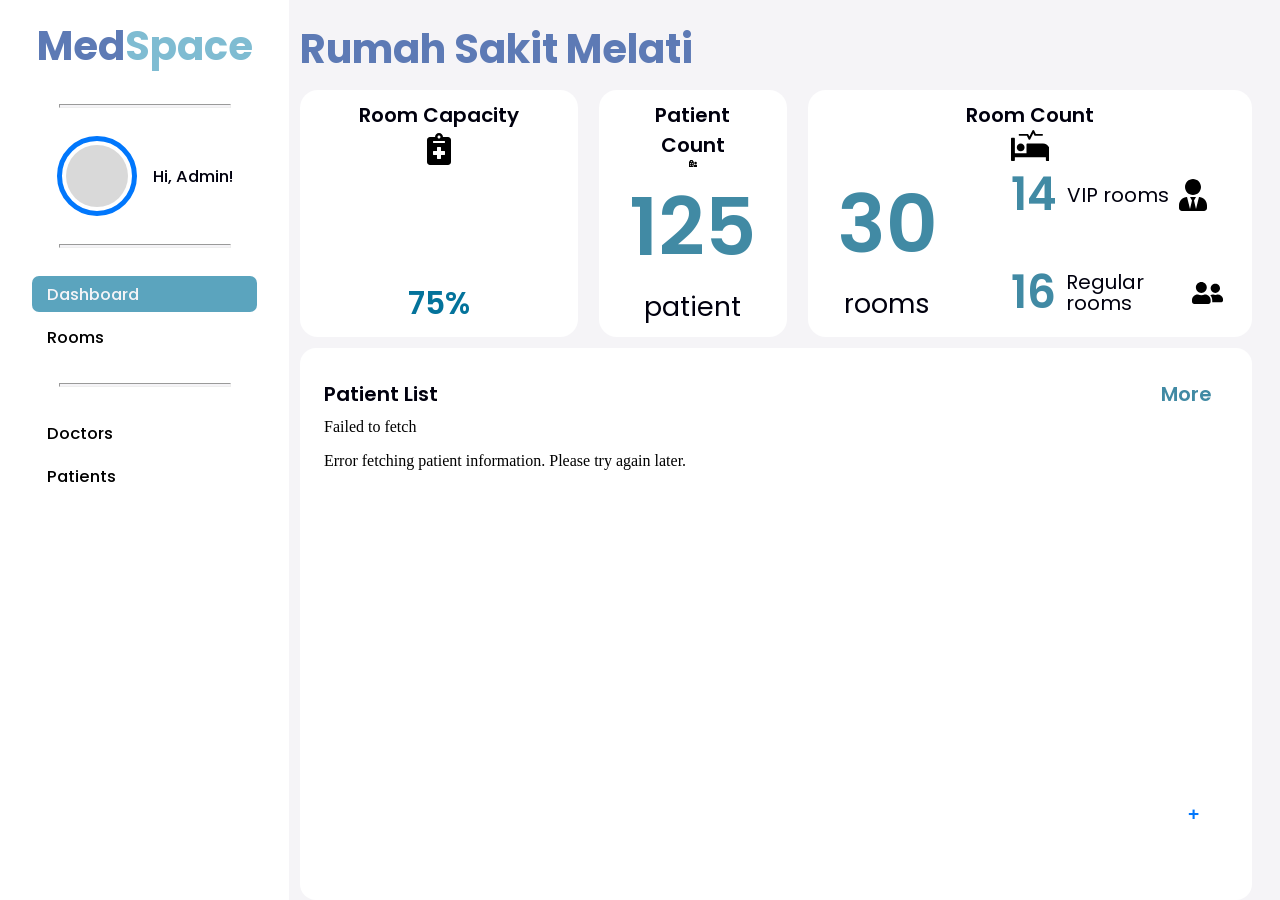
==== commit b81ebe04: "Update index.html add some icon and change color from "more"" ====
--- a/final/index.html
+++ b/final/index.html
@@ -19,7 +19,6 @@
     <div class="hiddenbutton" id="hiddenbuttons">
         <button id="add-patient" onclick="openDialog('reserve')">Add Patient</button>
         <button id="add-doctor" onclick="openDialog('doctor')">Add Doctor</button>
-        <button id="add-room" onclick="openDialog('room')">Add Room</button>
     </div>
 
 
@@ -42,13 +41,13 @@
                         <div class="flex-row">
                             <div class="flex-row">
                                 <label>
-                                    <input type="radio" name="gender" value="Male">
+                                    <input type="radio" name="gender-patient" value="Male">
                                     Male
                                 </label>
                             </div>
                             <div class="flex-row">
                                 <label>
-                                    <input type="radio" name="gender" value="Female">
+                                    <input type="radio" name="gender-patient" value="Female">
                                     Female
                                 </label>
                             </div>
@@ -58,7 +57,95 @@
 
                 <tr>
                     <td class="data-table table-name">Address:</td>
-                    <td class="data-table table-name"><textarea class="field" name="address"></textarea></td>
+                    <td class="data-table table-name"><textarea class="field" name="address-patient"></textarea></td>
+                </tr>
+
+                <tr>
+                    <td class="data-table table-name">Date of Birth:</td>
+                    <td class="data-table table-name"><input type="date" name="birthdate-patient" class="field"
+                            placeholder="Birthdate"></td>
+                </tr>
+
+                <tr>
+                    <td class="data-table table-name">Place of Birth:</td>
+                    <td class="data-table table-name"><input type="text" name="birthplace-patient" class="field"
+                            placeholder="Place of Birth"></td>
+                </tr>
+
+                <tr>
+                    <td class="data-table table-name">Phone Number</td>
+                    <td class="data-table table-name"><input type="text" name="phone-patient" class="field"
+                            placeholder="Phone Number"></td>
+                </tr>
+
+                <tr>
+                    <td class="data-table table-name">Email</td>
+                    <td class="data-table table-name"><input type="email" name="email-patient" class="field"
+                            placeholder="Email"></td>
+                </tr>
+
+                <tr>
+                    <td class="data-table table-name">Blood Type</td>
+                    <td class="data-table table-name">
+                        <input list="blood-type" name="bloodtype-patient" type="text" placeholder="Blood Type" class="field">
+                        <datalist id="blood-type">
+                            <option value="A+">A+</option>
+                            <option value="A-">A-</option>
+                            <option value="B+">B+</option>
+                            <option value="B-">B-</option>
+                            <option value="O+">O+</option>
+                            <option value="O-">O-</option>
+                            <option value="AB+">AB+</option>
+                            <option value="AB-">AB-</option>
+                        </datalist>
+                    </td>
+                </tr>
+
+                <tr>
+                    <td class="data-table table-name">Room</td>
+                    <td class="data-table table-name">
+                        <input list="room-datalist" name="room-patient" type="text" placeholder="Room" class="field">
+                        <datalist id="room-datalist">
+                        </datalist>
+                    </td>
+                </tr>
+
+                <tr>
+                    <td class="data-table table-name">Doctor</td>
+                    <td class="data-table table-name">
+                        <input list="doctor-datalist" name="doctor-patient" type="text" placeholder="Doctor" class="field">
+                        <datalist id="doctor-datalist">
+                        </datalist>
+                    </td>
+                </tr>
+
+                <tr>
+                    <td class="data-table table-name">Check in Date:</td>
+                    <td class="data-table table-name"><input type="date" name="checkindate" class="field"
+                            placeholder="Check in Date"></td>
+                </tr>
+            </table>
+
+            <div class="flex-row button-row">
+                <button id="nosave" onclick="closeDialog('reserve')">Don't Save</button>
+                <button id="submit-button" type="submit">Save</button>
+            </div>
+        </form>
+    </dialog>
+
+    <dialog id="doctor">
+        <h1 class="no-margin Hos-Name">Add Doctor</h1>
+        <form action="" id="DataDokter">
+            <table class="form-table">
+                <tr>
+                    <td class="data-table">Name:</td>
+                    <td class="data-table table-name"><input type="text" name="Name" class="field" placeholder="Name">
+                    </td>
+                </tr>
+
+                <tr>
+                    <td class="data-table table-name">Address:</td>
+                    <td class="data-table table-name"><textarea class="field"></textarea></td>
                 </tr>
 
                 <tr>
@@ -102,85 +189,6 @@
                     </td>
                 </tr>
 
-                <tr>
-                    <td class="data-table table-name">Room</td>
-                    <td class="data-table table-name">
-                        <input list="room" name="room" type="text" placeholder="Room" class="field">
-                        <datalist id="room">
-                        </datalist>
-                    </td>
-                </tr>
-
-                <tr>
-                    <td class="data-table table-name">Check in Date:</td>
-                    <td class="data-table table-name"><input type="date" name="checkindate" class="field"
-                            placeholder="Check in Date"></td>
-                </tr>
-            </table>
-
-            <div class="flex-row button-row">
-                <button id="nosave" onclick="closeDialog('reserve')">Don't Save</button>
-                <button id="submit-button" type="submit">Save</button>
-            </div>
-        </form>
-    </dialog>
-
-    <dialog id="doctor">
-        <h1 class="no-margin Hos-Name">Add Doctor</h1>
-        <form action="" id="DataDokter">
-            <table class="form-table">
-                <tr>
-                    <td class="data-table">Name:</td>
-                    <td class="data-table table-name"><input type="text" name="Name" class="field" placeholder="Name">
-                    </td>
-                </tr>
-
-                <tr>
-                    <td class="data-table table-name">Address:</td>
-                    <td class="data-table table-name"><textarea class="field"></textarea></td>
-                </tr>
-
-                <tr>
-                    <td class="data-table table-name">Date of Birth:</td>
-                    <td class="data-table table-name"><input type="date" name="birthdate" class="field"
-                            placeholder="Birthdate"></td>
-                </tr>
-
-                <tr>
-                    <td class="data-table table-name">Place of Birth:</td>
-                    <td class="data-table table-name"><input type="text" name="birthplace" class="field"
-                            placeholder="Place of Birth"></td>
-                </tr>
-
-                <tr>
-                    <td class="data-table table-name">Phone Number</td>
-                    <td class="data-table table-name"><input type="text" name="phone" class="field"
-                            placeholder="Phone Number"></td>
-                </tr>
-
-                <tr>
-                    <td class="data-table table-name">Email</td>
-                    <td class="data-table table-name"><input type="email" name="email" class="field"
-                            placeholder="Email"></td>
-                </tr>
-
-                <tr>
-                    <td class="data-table table-name">Blood Type</td>
-                    <td class="data-table table-name">
-                        <input list="blood-type" name="bloodtype" type="text" placeholder="Blood Type" class="field">
-                        <datalist id="blood-type">
-                            <option value="A+">A+</option>
-                            <option value="A-">A-</option>
-                            <option value="B+">B+</option>
-                            <option value="B-">B-</option>
-                            <option value="O+">O+</option>
-                            <option value="O-">O-</option>
-                            <option value="AB+">AB+</option>
-                            <option value="AB-">AB-</option>
-                        </datalist>
-                    </td>
-                </tr>
-
             </table>
 
             <div class="flex-row button-row">
@@ -266,7 +274,13 @@
                     <p class="no-margin "> Patients</p>
                 </a>
             </div>
-
+            
+
+        </div>
+        <div class="hamburger no-margin">
+            <span class="bar"></span>
+            <span class="bar"></span>
+            <span class="bar"></span>
         </div>
     </nav>
     <div class="flex-all">
@@ -329,8 +343,10 @@
 
             <div class="info-frame">
                 <div class="info-isi">
-                    <h2 class="no-margin info-title" onclick="">Room Capacity</h2>
-                    <!-- <div class="circle no-margin">
+                      <h2 class="no-margin info-title" onclick="">Room Capacity </h2>
+                      <svg xmlns="http://www.w3.org/2000/svg" height="2em" viewBox="0 0 384 512"><!--! Font Awesome Free 6.4.2 by @fontawesome - https://fontawesome.com License - https://fontawesome.com/license (Commercial License) Copyright 2023 Fonticons, Inc. --><path d="M336 64h-80c0-35.3-28.7-64-64-64s-64 28.7-64 64H48C21.5 64 0 85.5 0 112v352c0 26.5 21.5 48 48 48h288c26.5 0 48-21.5 48-48V112c0-26.5-21.5-48-48-48zM192 40c13.3 0 24 10.7 24 24s-10.7 24-24 24-24-10.7-24-24 10.7-24 24-24zm96 304c0 4.4-3.6 8-8 8h-56v56c0 4.4-3.6 8-8 8h-48c-4.4 0-8-3.6-8-8v-56h-56c-4.4 0-8-3.6-8-8v-48c0-4.4 3.6-8 8-8h56v-56c0-4.4 3.6-8 8-8h48c4.4 0 8 3.6 8 8v56h56c4.4 0 8 3.6 8 8v48zm0-192c0 4.4-3.6 8-8 8H104c-4.4 0-8-3.6-8-8v-16c0-4.4 3.6-8 8-8h176c4.4 0 8 3.6 8 8v16z"/></svg>
+                      </h2> 
+                      <!-- <div class="circle no-margin">
                         <svg xmlns="http://www.w3.org/2000/svg" width="110" height="110" viewBox="0 0 110 110"
                             fill="none">
                             <circle cx="55" cy="55" r="55" fill="#D9D9D9" />
@@ -354,19 +370,19 @@
                 </div>
 
                 <div class="info-isi">
-                    <h2 class="no-margin info-title">Patient Count</h2>
+                    <h2 class="no-margin info-title">Patient Count</h2> <svg xmlns="http://www.w3.org/2000/svg" height="2em" viewBox="0 0 640 512"><!--! Font Awesome Free 6.4.2 by @fontawesome - https://fontawesome.com License - https://fontawesome.com/license (Commercial License) Copyright 2023 Fonticons, Inc. --><path d="M480 320a96 96 0 1 0-96-96 96 96 0 0 0 96 96zm48 32a22.88 22.88 0 0 0-7.06 1.09 124.76 124.76 0 0 1-81.89 0A22.82 22.82 0 0 0 432 352a112 112 0 0 0-112 112.62c.14 26.26 21.73 47.38 48 47.38h224c26.27 0 47.86-21.12 48-47.38A112 112 0 0 0 528 352zm-198.09 10.45A145.19 145.19 0 0 1 352 344.62V128a32 32 0 0 0-32-32h-32V32a32 32 0 0 0-32-32H96a32 32 0 0 0-32 32v64H32a32 32 0 0 0-32 32v368a16 16 0 0 0 16 16h288.31A78.62 78.62 0 0 1 288 464.79a143.06 143.06 0 0 1 41.91-102.34zM144 404a12 12 0 0 1-12 12H92a12 12 0 0 1-12-12v-40a12 12 0 0 1 12-12h40a12 12 0 0 1 12 12zm0-128a12 12 0 0 1-12 12H92a12 12 0 0 1-12-12v-40a12 12 0 0 1 12-12h40a12 12 0 0 1 12 12zm48-122a6 6 0 0 1-6 6h-20a6 6 0 0 1-6-6v-26h-26a6 6 0 0 1-6-6v-20a6 6 0 0 1 6-6h26V70a6 6 0 0 1 6-6h20a6 6 0 0 1 6 6v26h26a6 6 0 0 1 6 6v20a6 6 0 0 1-6 6h-26zm80 250a12 12 0 0 1-12 12h-40a12 12 0 0 1-12-12v-40a12 12 0 0 1 12-12h40a12 12 0 0 1 12 12zm0-128a12 12 0 0 1-12 12h-40a12 12 0 0 1-12-12v-40a12 12 0 0 1 12-12h40a12 12 0 0 1 12 12z"/></svg>
                     <h4 class="patient-count no-margin" id="patient-count">125</h4>
                     <h3 class="no-margin info-detail" id="patient-label">patient</h3>
                 </div>
 
                 <div class="info-isi ">
-                    <h2 class="no-margin info-title">Room Count</h2>
+                    <h2 class="no-margin info-title">Room Count</h2>  <svg xmlns="http://www.w3.org/2000/svg" height="2em" viewBox="0 0 640 512"><!--! Font Awesome Free 6.4.2 by @fontawesome - https://fontawesome.com License - https://fontawesome.com/license (Commercial License) Copyright 2023 Fonticons, Inc. --><path d="M528 224H272c-8.8 0-16 7.2-16 16v144H64V144c0-8.8-7.2-16-16-16H16c-8.8 0-16 7.2-16 16v352c0 8.8 7.2 16 16 16h32c8.8 0 16-7.2 16-16v-48h512v48c0 8.8 7.2 16 16 16h32c8.8 0 16-7.2 16-16V336c0-61.9-50.1-112-112-112zM136 96h126.1l27.6 55.2c5.9 11.8 22.7 11.8 28.6 0L368 51.8 390.1 96H512c8.8 0 16-7.2 16-16s-7.2-16-16-16H409.9L382.3 8.8C376.4-3 359.6-3 353.7 8.8L304 108.2l-19.9-39.8c-1.4-2.7-4.1-4.4-7.2-4.4H136c-4.4 0-8 3.6-8 8v16c0 4.4 3.6 8 8 8zm24 256c35.3 0 64-28.7 64-64s-28.7-64-64-64-64 28.7-64 64 28.7 64 64 64z"/></svg>
                     <!-- <h4 class="patient-count no-margin">30</h4>
                     <h3 class="no-margin info-detail" id="patient-label">available rooms</h3> -->
 
                     <div class="count">
                         <div class="text-count1">
-                            <h4 class="patient-count no-margin" id="room-count">30</h4>
+                            <h4 class="patient-count no-margin" id="room-count">30</h4> 
                             <h3 class="no-margin info-detail" id="patient-label">rooms</h3>
                         </div>
 
@@ -374,11 +390,12 @@
                             <div class="text-count2">
                                 <h4 class="room-count no-margin" id="vip-count">14</h4>
                                 <h3 class="no-margin info-detail" id="room-label">VIP rooms</h3>
+                                <svg xmlns="http://www.w3.org/2000/svg" height="2em" viewBox="0 0 448 512"><!--! Font Awesome Free 6.4.2 by @fontawesome - https://fontawesome.com License - https://fontawesome.com/license (Commercial License) Copyright 2023 Fonticons, Inc. --><path d="M224 256c70.7 0 128-57.3 128-128S294.7 0 224 0 96 57.3 96 128s57.3 128 128 128zm95.8 32.6L272 480l-32-136 32-56h-96l32 56-32 136-47.8-191.4C56.9 292 0 350.3 0 422.4V464c0 26.5 21.5 48 48 48h352c26.5 0 48-21.5 48-48v-41.6c0-72.1-56.9-130.4-128.2-133.8z"/></svg>
                             </div>
 
                             <div class="text-count2">
                                 <h4 class="room-count no-margin" id="reg-count">16</h4>
-                                <h3 class="no-margin info-detail" id="room-label">Regular rooms</h3>
+                                <h3 class="no-margin info-detail" id="room-label">Regular rooms</h3> <svg xmlns="http://www.w3.org/2000/svg" height="2em" viewBox="0 0 640 512"><!--! Font Awesome Free 6.4.2 by @fontawesome - https://fontawesome.com License - https://fontawesome.com/license (Commercial License) Copyright 2023 Fonticons, Inc. --><path d="M192 256c61.9 0 112-50.1 112-112S253.9 32 192 32 80 82.1 80 144s50.1 112 112 112zm76.8 32h-8.3c-20.8 10-43.9 16-68.5 16s-47.6-6-68.5-16h-8.3C51.6 288 0 339.6 0 403.2V432c0 26.5 21.5 48 48 48h288c26.5 0 48-21.5 48-48v-28.8c0-63.6-51.6-115.2-115.2-115.2zM480 256c53 0 96-43 96-96s-43-96-96-96-96 43-96 96 43 96 96 96zm48 32h-3.8c-13.9 4.8-28.6 8-44.2 8s-30.3-3.2-44.2-8H432c-20.4 0-39.2 5.9-55.7 15.4 24.4 26.3 39.7 61.2 39.7 99.8v38.4c0 2.2-.5 4.3-.6 6.4H592c26.5 0 48-21.5 48-48 0-61.9-50.1-112-112-112z"/></svg>
                             </div>
                         </div>
 
@@ -389,7 +406,7 @@
             <div class="tabel-pasien">
                 <div class="header-patient">
                     <h5 class="no-margin" id="patient-list">Patient List</h5>
-                    <a class="button-text" href="patient.html">More -></a>
+                    <a class="button-text" style="color:#418AA4;" href="patient.html">More</a>
                 </div>
                 <table id="patient-list-table">
                     <tr>
@@ -490,8 +507,9 @@
     </div>
 
     <script src="js/index.js"></script>
+    <script src="js/tools.js"></script>
 
 
 </body>
 
-</html>+</html>
--- a/final/css/style.css
+++ b/final/css/style.css
@@ -1,7 +1,9 @@
 @import url('https://fonts.googleapis.com/css2?family=Poppins:ital,wght@0,100;0,200;0,300;0,400;0,500;0,600;0,700;0,800;0,900;1,100;1,200;1,300;1,400;1,500;1,600;1,700;1,800;1,900&display=swap');
 
 
-
+.body {
+    width: 100%;
+}
 nav {
     visibility: hidden;
     width: 100%;
@@ -13,6 +15,22 @@
     position: fixed;
     top: 0;
     margin-bottom: 2rem;
+    align-items: center;
+}
+
+.hamburger {
+    display: none;
+    cursor: pointer;
+}
+
+.bar {
+    display: block;
+    width: 25px;
+    height: 3px;
+    margin: 5px auto;
+    -webkit-transition: all 0.3s ease-in-out;
+    transition: all 0.3s ease-in-out;
+    background-color: #7FBCD2;
 }
 
 .list-a {
@@ -121,6 +139,7 @@
 }
 
 .Hos-Name {
+    text-align: center;
     color: #5D7AB5;
     font-family: Poppins;
     font-size: 40px;
@@ -887,7 +906,7 @@
 
 .check-out, .view-info{
     color: #ffffff;
-    background-color: #b00707;
+    background-color: #d72020;
     padding: .2em 1em;
     font-family: Poppins;
     border-radius: 3em;
@@ -902,7 +921,7 @@
 
 .view-info{
     color: #3a5e0d;
-    background-color: #7ee204;
+    background-color: #51ffd4;
 }
 
 .check-out:hover {
@@ -995,4 +1014,45 @@
     }
 }
 
-@media (min-width: 576px) {}+@media (max-width: 576px) {
+    .hamburger {
+        display: block;
+        height: fit-content;   
+    }
+
+    .hamburger.active2 .bar:nth-child(2){
+        opacity: 0;
+    }
+
+    .hamburger.active2 .bar:nth-child(1){
+        transform: translateY(8px) rotate(45deg) ;
+    }
+
+    .hamburger.active2 .bar:nth-child(3){
+        transform: translateY(-8px) rotate(-45deg) ;
+    }
+
+    .list-a {
+        position: fixed;
+        left: -100%;
+        top: 90px;
+        gap: 0;
+        flex-direction: column;
+        background-color: #7FBCD2;
+        width: 100%;
+        text-align: center;
+        transition: 0.3s;
+    }
+
+    .box-nav {
+
+        border: white solid 1px;
+        padding: 16px 0;
+        border-radius: 0px;
+    }
+
+    .list-a.active {
+        left: 0;
+    }
+    
+}
